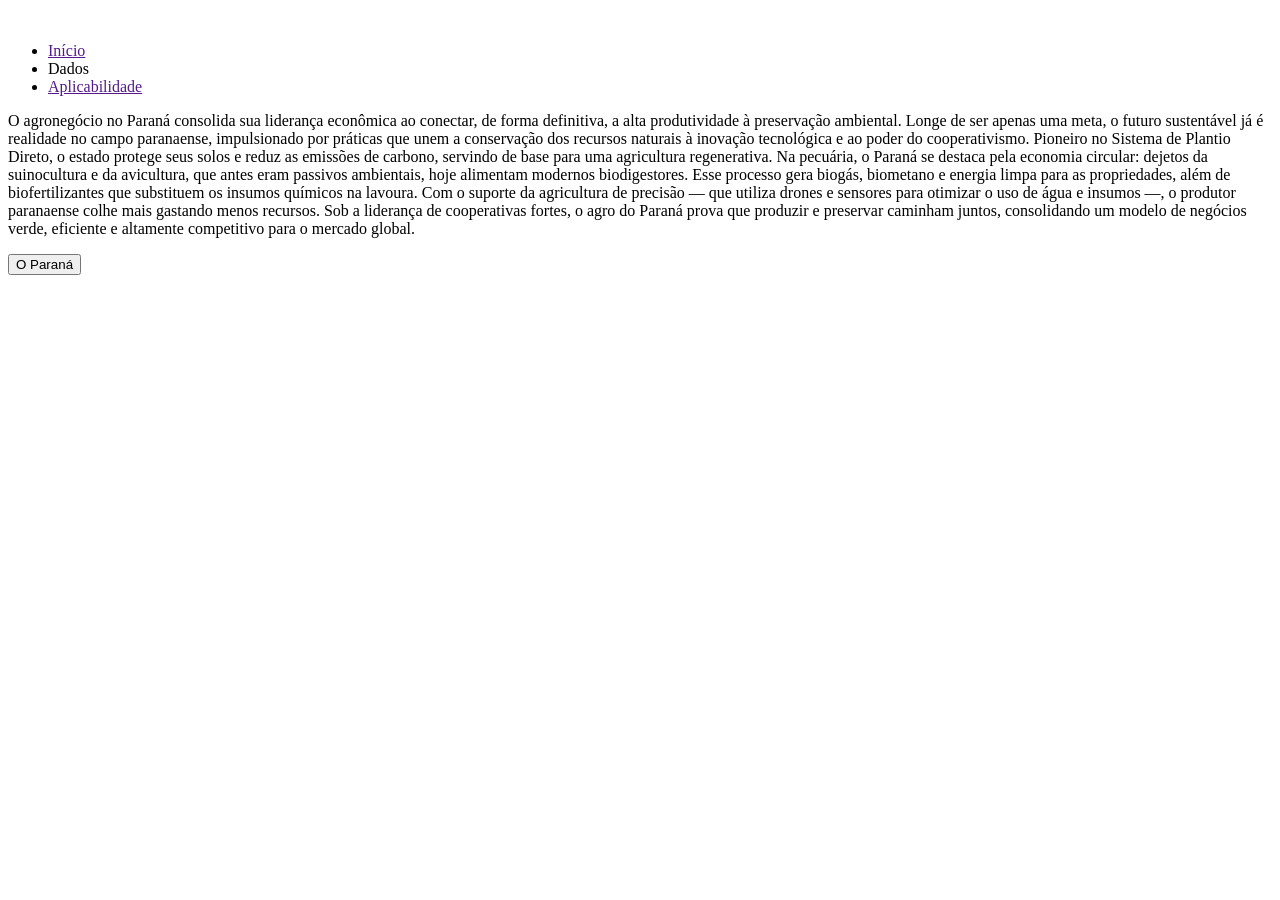
==== index.html @ 720bbc3e "." ====
<!DOCTYPE html>
<html lang="pt-BR">
<head>
    <meta charset="UTF-8">
    <meta name="viewport" content="width=device-width, initial-scale=1.0">
    <link rel="stylesheet" href="style.css">
    <title>AGRINHO PARANA 2026</title>
</head>
<body>
    <header class="cabecalho">
        <div class="logo">
            <img src="" class="logoimg">
        </div>
        <ul class="areas">
            <li><a href="">Início</a></li>
            <li><a href=""></a>Dados</li>
            <li><a href="">Aplicabilidade</a></li>
        </ul>
    </header>
    <main>
        <div>
        <p>O agronegócio no Paraná consolida sua liderança econômica ao conectar, de forma definitiva, a alta produtividade à preservação ambiental. Longe de ser apenas uma meta, o futuro sustentável já é realidade no campo paranaense, impulsionado por práticas que unem a conservação dos recursos naturais à inovação tecnológica e ao poder do cooperativismo.
Pioneiro no Sistema de Plantio Direto, o estado protege seus solos e reduz as emissões de carbono, servindo de base para uma agricultura regenerativa. Na pecuária, o Paraná se destaca pela economia circular: dejetos da suinocultura e da avicultura, que antes eram passivos ambientais, hoje alimentam modernos biodigestores. Esse processo gera biogás, biometano e energia limpa para as propriedades, além de biofertilizantes que substituem os insumos químicos na lavoura.
Com o suporte da agricultura de precisão — que utiliza drones e sensores para otimizar o uso de água e insumos —, o produtor paranaense colhe mais gastando menos recursos. Sob a liderança de cooperativas fortes, o agro do Paraná prova que produzir e preservar caminham juntos, consolidando um modelo de negócios verde, eficiente e altamente competitivo para o mercado global. </p>
       	 <button>O Paraná</button>
          </div>
          
    </main>
        
        
        
    <script src="script.js"></script>
</body>
</html>
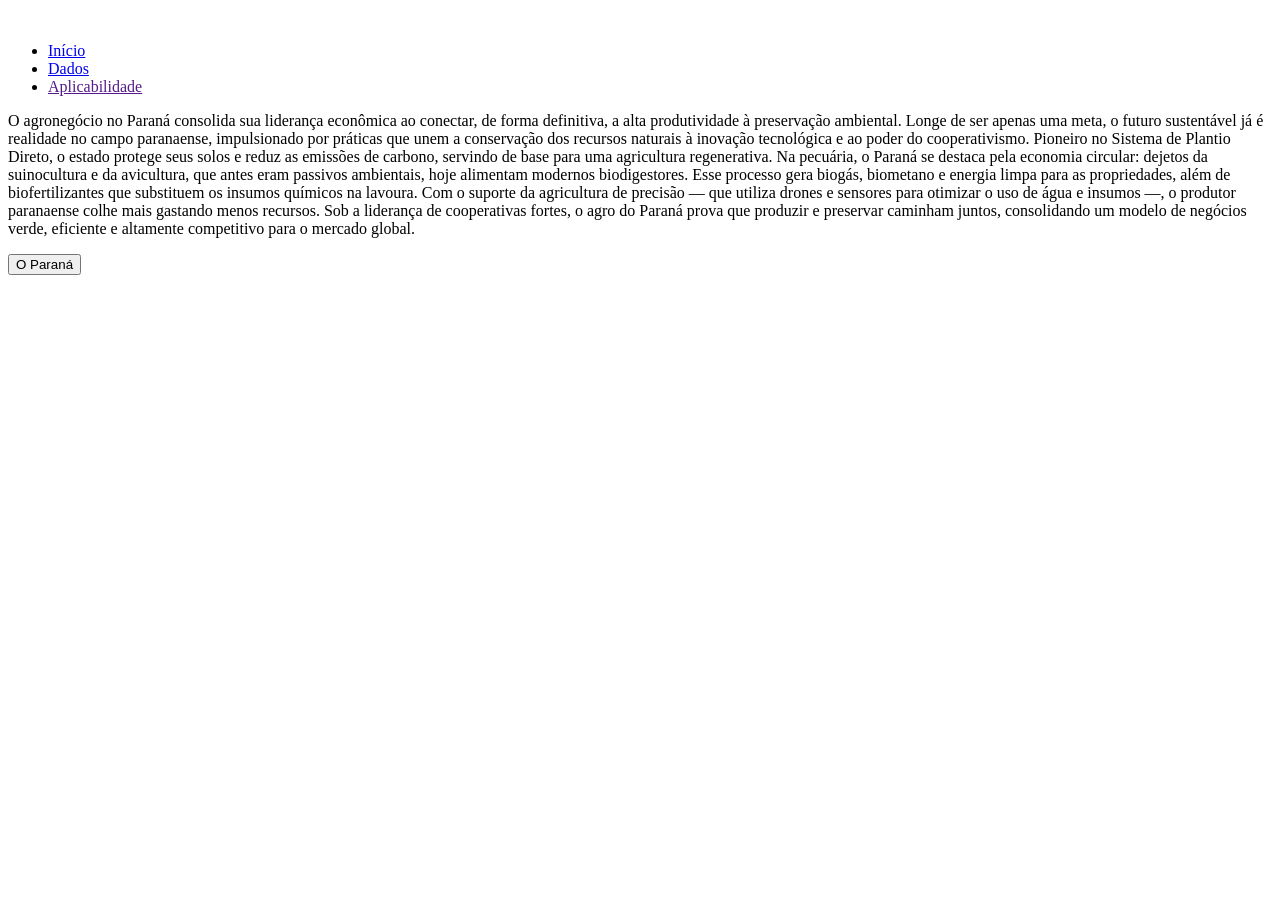
==== commit 3a4c6734: "." ====
--- a/index.html
+++ b/index.html
@@ -12,23 +12,20 @@
             <img src="" class="logoimg">
         </div>
         <ul class="areas">
-            <li><a href="">Início</a></li>
-            <li><a href=""></a>Dados</li>
+            <li><a href="#texto_pr">Início</a></li>
+            <li><a href="#local_grafico">Dados</a></li>
             <li><a href="">Aplicabilidade</a></li>
         </ul>
     </header>
     <main>
         <div>
-        <p>O agronegócio no Paraná consolida sua liderança econômica ao conectar, de forma definitiva, a alta produtividade à preservação ambiental. Longe de ser apenas uma meta, o futuro sustentável já é realidade no campo paranaense, impulsionado por práticas que unem a conservação dos recursos naturais à inovação tecnológica e ao poder do cooperativismo.
+        <p class="texto_PR">O agronegócio no Paraná consolida sua liderança econômica ao conectar, de forma definitiva, a alta produtividade à preservação ambiental. Longe de ser apenas uma meta, o futuro sustentável já é realidade no campo paranaense, impulsionado por práticas que unem a conservação dos recursos naturais à inovação tecnológica e ao poder do cooperativismo.
 Pioneiro no Sistema de Plantio Direto, o estado protege seus solos e reduz as emissões de carbono, servindo de base para uma agricultura regenerativa. Na pecuária, o Paraná se destaca pela economia circular: dejetos da suinocultura e da avicultura, que antes eram passivos ambientais, hoje alimentam modernos biodigestores. Esse processo gera biogás, biometano e energia limpa para as propriedades, além de biofertilizantes que substituem os insumos químicos na lavoura.
 Com o suporte da agricultura de precisão — que utiliza drones e sensores para otimizar o uso de água e insumos —, o produtor paranaense colhe mais gastando menos recursos. Sob a liderança de cooperativas fortes, o agro do Paraná prova que produzir e preservar caminham juntos, consolidando um modelo de negócios verde, eficiente e altamente competitivo para o mercado global. </p>
        	 <button>O Paraná</button>
           </div>
-          
+          <div class="local_grafico"></div>
     </main>
-        
-        
-        
     <script src="script.js"></script>
 </body>
 </html>
--- a/style.css
+++ b/style.css
@@ -0,0 +1,3 @@
+areas{
+    text-decoration: none;
+}
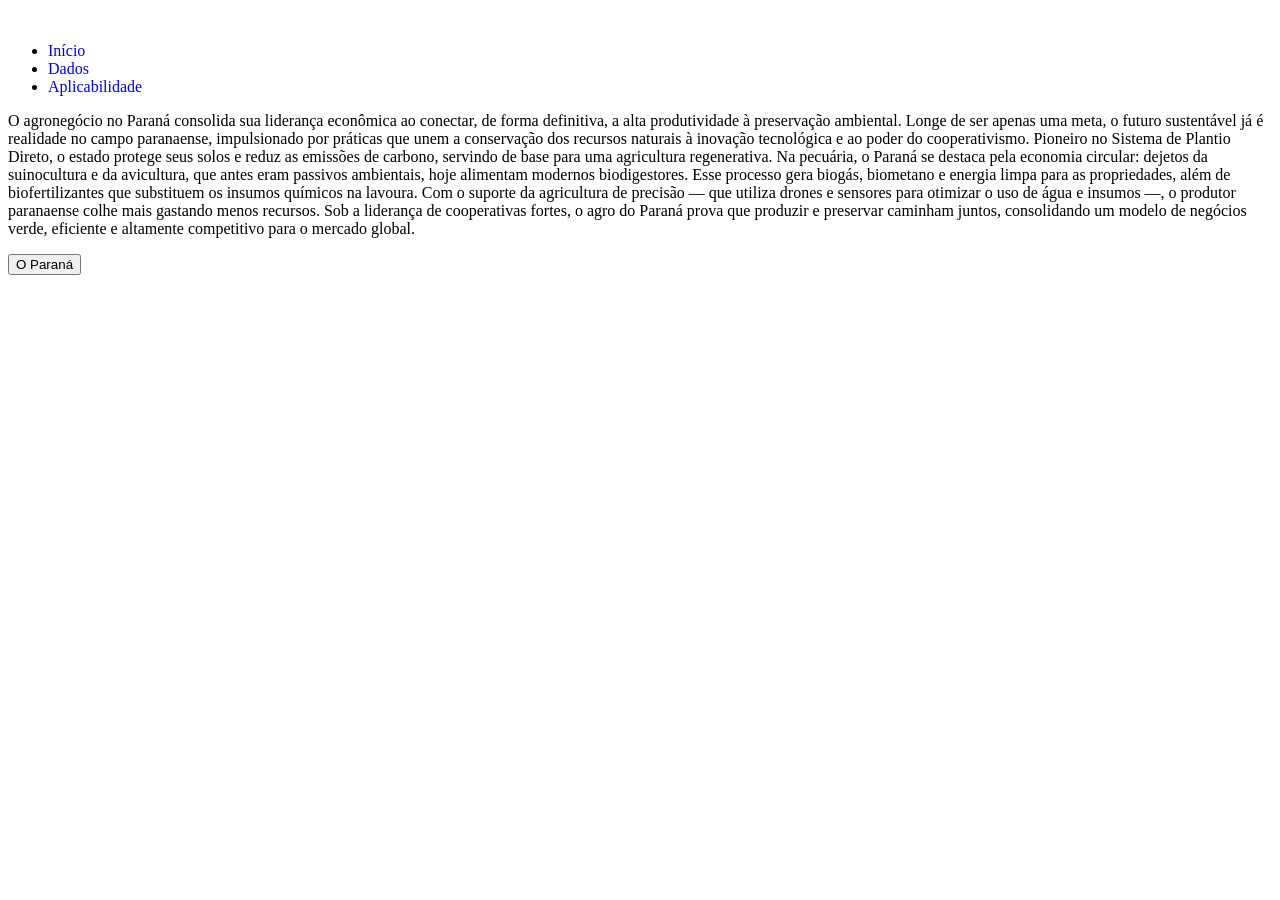
==== commit 6bf355f3: "." ====
--- a/index.html
+++ b/index.html
@@ -14,7 +14,7 @@
         <ul class="areas">
             <li><a href="#texto_pr">Início</a></li>
             <li><a href="#local_grafico">Dados</a></li>
-            <li><a href="">Aplicabilidade</a></li>
+            <li><a href="#local_grafico">Aplicabilidade</a></li>
         </ul>
     </header>
     <main>
--- a/style.css
+++ b/style.css
@@ -1,3 +1,3 @@
-areas{
+.areas a{
     text-decoration: none;
 }
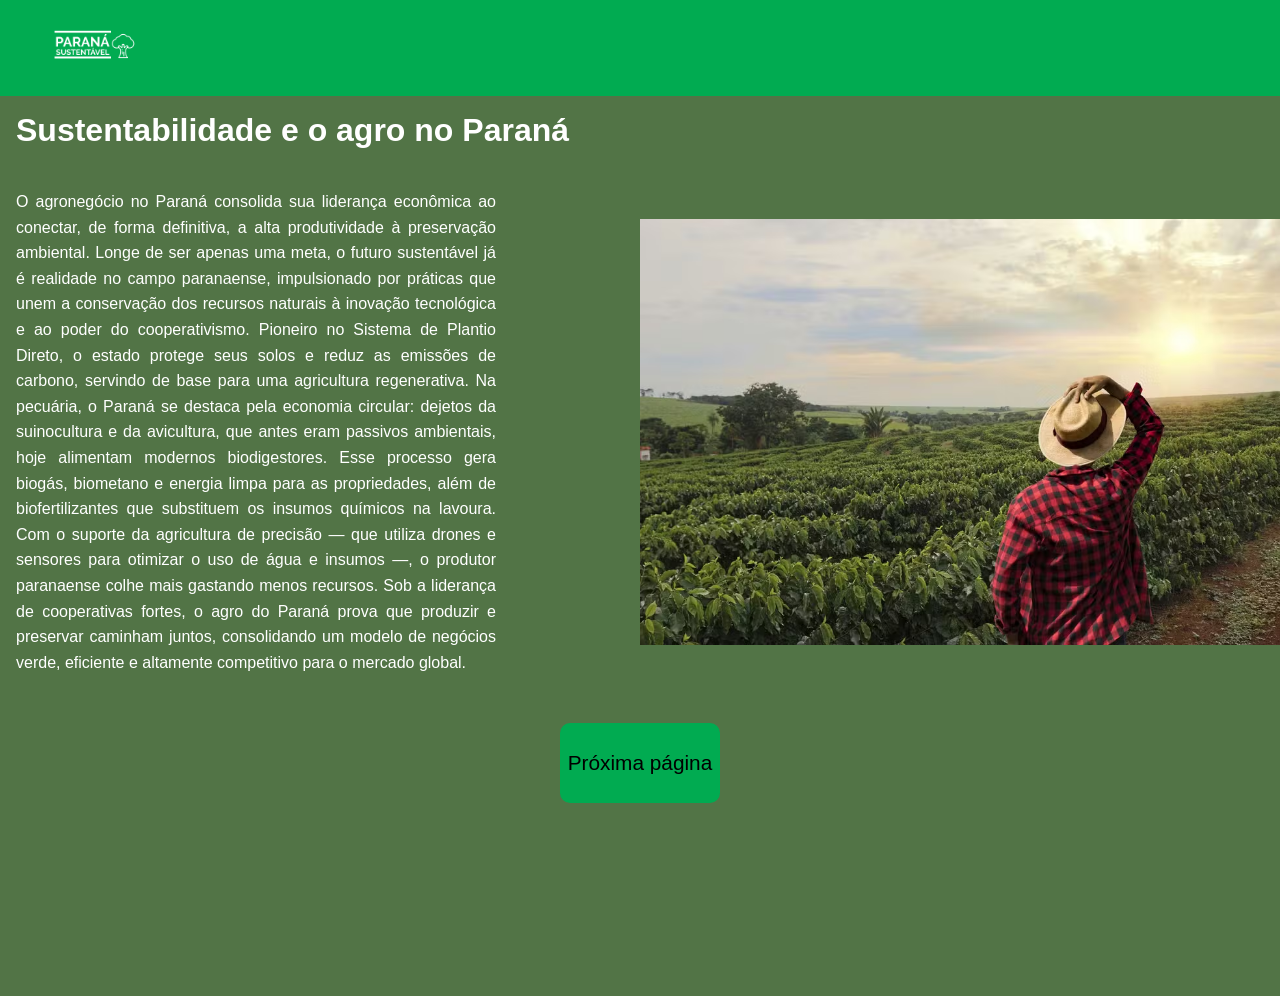
==== commit d38c9c2d: "." ====
--- a/index.html
+++ b/index.html
@@ -9,22 +9,22 @@
 <body>
     <header class="cabecalho">
         <div class="logo">
-            <img src="" class="logoimg">
+            <img src="paranásustlogo.png" class="logoimg">
         </div>
-        <ul class="areas">
-            <li><a href="#texto_pr">Início</a></li>
-            <li><a href="#local_grafico">Dados</a></li>
-            <li><a href="#local_grafico">Aplicabilidade</a></li>
-        </ul>
     </header>
     <main>
-        <div>
+        <div class="txt_container">
+        <h1 class="titulo">Sustentabilidade e o agro no Paraná</h1>
+        <div class="conteudoprincipal">
         <p class="texto_PR">O agronegócio no Paraná consolida sua liderança econômica ao conectar, de forma definitiva, a alta produtividade à preservação ambiental. Longe de ser apenas uma meta, o futuro sustentável já é realidade no campo paranaense, impulsionado por práticas que unem a conservação dos recursos naturais à inovação tecnológica e ao poder do cooperativismo.
 Pioneiro no Sistema de Plantio Direto, o estado protege seus solos e reduz as emissões de carbono, servindo de base para uma agricultura regenerativa. Na pecuária, o Paraná se destaca pela economia circular: dejetos da suinocultura e da avicultura, que antes eram passivos ambientais, hoje alimentam modernos biodigestores. Esse processo gera biogás, biometano e energia limpa para as propriedades, além de biofertilizantes que substituem os insumos químicos na lavoura.
 Com o suporte da agricultura de precisão — que utiliza drones e sensores para otimizar o uso de água e insumos —, o produtor paranaense colhe mais gastando menos recursos. Sob a liderança de cooperativas fortes, o agro do Paraná prova que produzir e preservar caminham juntos, consolidando um modelo de negócios verde, eficiente e altamente competitivo para o mercado global. </p>
-       	 <button>O Paraná</button>
+        <img src="agroesustnoPR.avif" alt="">
+        </div>
+        </div>
+        <div class="local_botoes">
+          <button id="proxima1" class="botao">Próxima página</button>
           </div>
-          <div class="local_grafico"></div>
     </main>
     <script src="script.js"></script>
 </body>
--- a/style.css
+++ b/style.css
@@ -1,3 +1,97 @@
-.areas a{
-    text-decoration: none;
+* {
+    margin: 0;
+    padding: 0;
+    box-sizing: border-box;
+}
+
+.logoimg
+{
+    height: 6rem;
+    width: 6rem;
+    margin-left: 3rem;
+}
+
+.areas {
+    list-style: none;
+    display: flex;
+    margin-left: auto;
+    justify-content: space-between;
+    gap: 1rem;
+    padding: 2rem;
+}
+
+header {
+    background-color: #01ab51;
+    width: 100%;
+    height: 6rem;
+    position: absolute;
+    top: 0;
+    z-index: 1000;
+    display: flex;
+    align-items: center;
+}
+
+body {
+    background: #527446;
+    width: 100vw;
+    min-height: 100vh;
+    overflow-x: hidden;
+    color: rgb(255, 255, 255);
+    font-family: Arial, sans-serif;
+}
+
+.txt_container {
+    margin-right: auto; 
+    margin-top: 6rem;
+}
+
+.conteudoprincipal {
+    display: flex;
+    align-items: center;
+}
+
+.conteudoprincipal img{
+    width: 50%;
+    margin-left: 8rem;
+}
+
+.conteudoprincipal p{
+    width: 50%;
+}
+
+.titulo{
+    padding: 1rem;
+    text-align: justify; 
+    text-justify: inter-word; 
+    margin-bottom: 0.5rem;
+}
+
+.texto_PR {
+    max-width: 800px;
+    width: 100%; 
+    padding: 1rem;
+    text-align: justify; 
+    text-justify: inter-word; 
+    line-height: 1.6;
+}
+
+.local_botoes {
+    display: flex;
+    justify-content: center;
+    padding: 2rem;
+}
+
+.botao {
+    background-color: #01ab51;
+    border: none;
+    cursor: pointer;
+    width: 10rem;
+    height: 5rem;
+    font-size: 1.3rem;
+    border-radius: 10px;
+    transition: transform 0.3s ease;
+}
+
+.botao:hover{
+    transform: scale(1.1);
 }
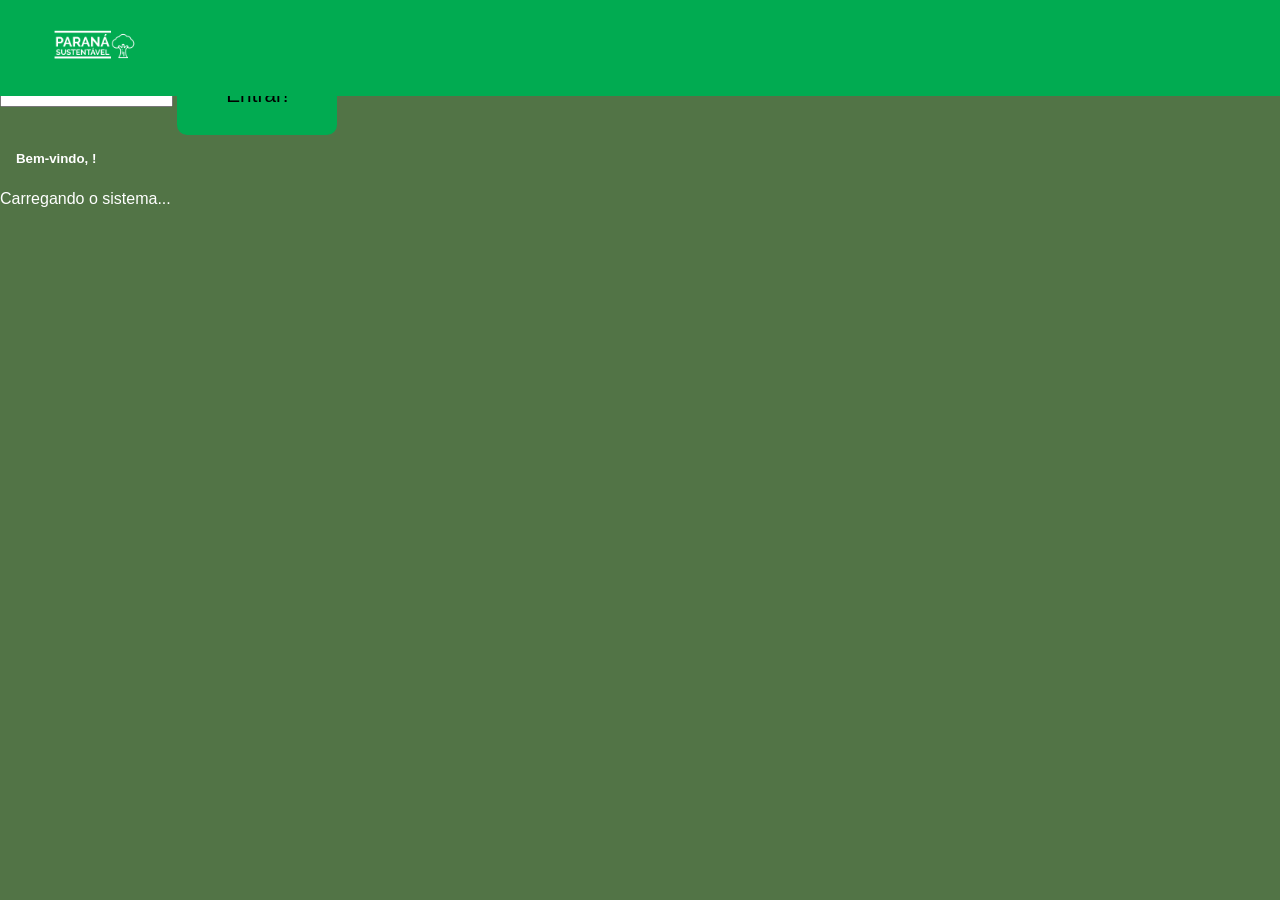
==== commit 6a430efb: "AGRO DO PARANA" ====
--- a/index.html
+++ b/index.html
@@ -13,18 +13,16 @@
         </div>
     </header>
     <main>
-        <div class="txt_container">
-        <h1 class="titulo">Sustentabilidade e o agro no Paraná</h1>
-        <div class="conteudoprincipal">
-        <p class="texto_PR">O agronegócio no Paraná consolida sua liderança econômica ao conectar, de forma definitiva, a alta produtividade à preservação ambiental. Longe de ser apenas uma meta, o futuro sustentável já é realidade no campo paranaense, impulsionado por práticas que unem a conservação dos recursos naturais à inovação tecnológica e ao poder do cooperativismo.
-Pioneiro no Sistema de Plantio Direto, o estado protege seus solos e reduz as emissões de carbono, servindo de base para uma agricultura regenerativa. Na pecuária, o Paraná se destaca pela economia circular: dejetos da suinocultura e da avicultura, que antes eram passivos ambientais, hoje alimentam modernos biodigestores. Esse processo gera biogás, biometano e energia limpa para as propriedades, além de biofertilizantes que substituem os insumos químicos na lavoura.
-Com o suporte da agricultura de precisão — que utiliza drones e sensores para otimizar o uso de água e insumos —, o produtor paranaense colhe mais gastando menos recursos. Sob a liderança de cooperativas fortes, o agro do Paraná prova que produzir e preservar caminham juntos, consolidando um modelo de negócios verde, eficiente e altamente competitivo para o mercado global. </p>
-        <img src="agroesustnoPR.avif" alt="">
+        <div class="login">
+            <h5 class="titulo">Insira seu nome</h5>
+            <input type="text" class="camponome">
+            <button class="botao" id="entrar">Entrar!</button>
         </div>
-        </div>
-        <div class="local_botoes">
-          <button id="proxima1" class="botao">Próxima página</button>
-          </div>
+        <div id="tela-loading" class="login escondido">
+            <h5 class="titulo">Bem-vindo, <span id="nome-carregamento"></span>!</h5>
+            <p>Carregando o sistema...</p>
+            <div class="spinner"></div> </div>
+    </div>
     </main>
     <script src="script.js"></script>
 </body>
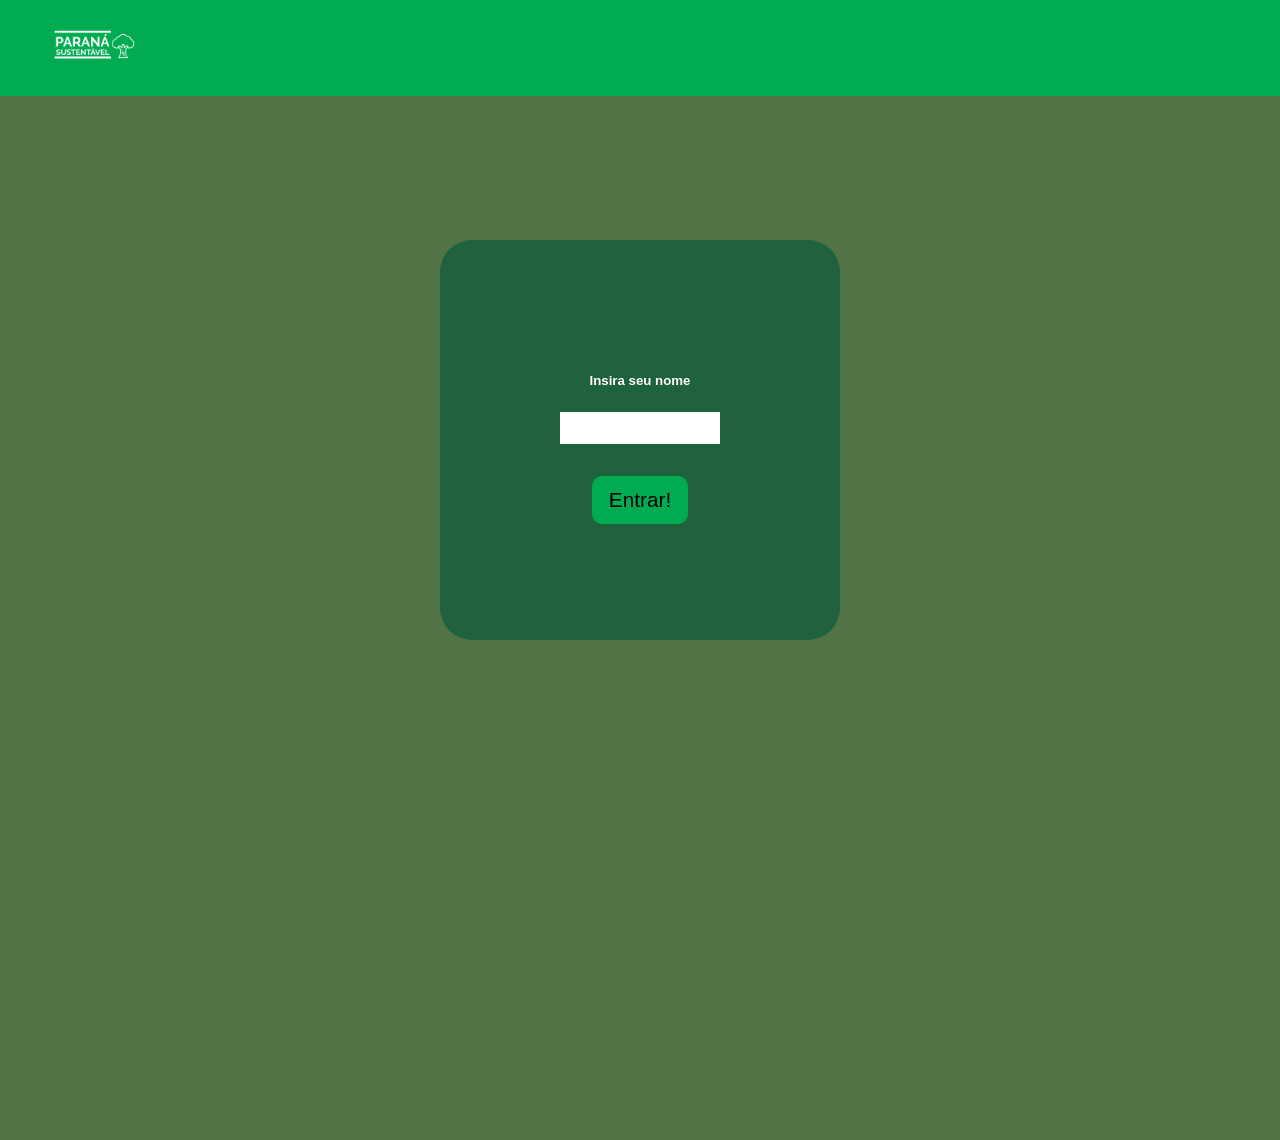
==== commit 87fb83e5: "AGRO DO PARANA" ====
--- a/index.html
+++ b/index.html
@@ -22,7 +22,6 @@
             <h5 class="titulo">Bem-vindo, <span id="nome-carregamento"></span>!</h5>
             <p>Carregando o sistema...</p>
             <div class="spinner"></div> </div>
-    </div>
     </main>
     <script src="script.js"></script>
 </body>
--- a/style.css
+++ b/style.css
@@ -38,6 +38,7 @@
     overflow-x: hidden;
     color: rgb(255, 255, 255);
     font-family: Arial, sans-serif;
+    overflow: hidden;
 }
 
 .txt_container {
@@ -75,23 +76,42 @@
     line-height: 1.6;
 }
 
-.local_botoes {
-    display: flex;
-    justify-content: center;
-    padding: 2rem;
-}
-
 .botao {
     background-color: #01ab51;
     border: none;
     cursor: pointer;
-    width: 10rem;
-    height: 5rem;
+    width: 6rem;
+    height: 3rem;
     font-size: 1.3rem;
     border-radius: 10px;
     transition: transform 0.3s ease;
+    margin-top: 2rem;
 }
 
 .botao:hover{
     transform: scale(1.1);
+}
+
+.camponome{
+    border: none;
+    height: 2rem;
+    width: 10rem;
+}
+
+.login {
+    height: 25rem;
+    width: 25rem;
+    background-color: #20613e;
+    display: flex;
+    flex-direction: column;
+    justify-content: center;
+    align-items: center;
+    margin: auto;
+    padding: 2rem;
+    border-radius: 2rem;
+    margin-top: 15rem;
+}
+
+.escondido {
+    display: none;
 }
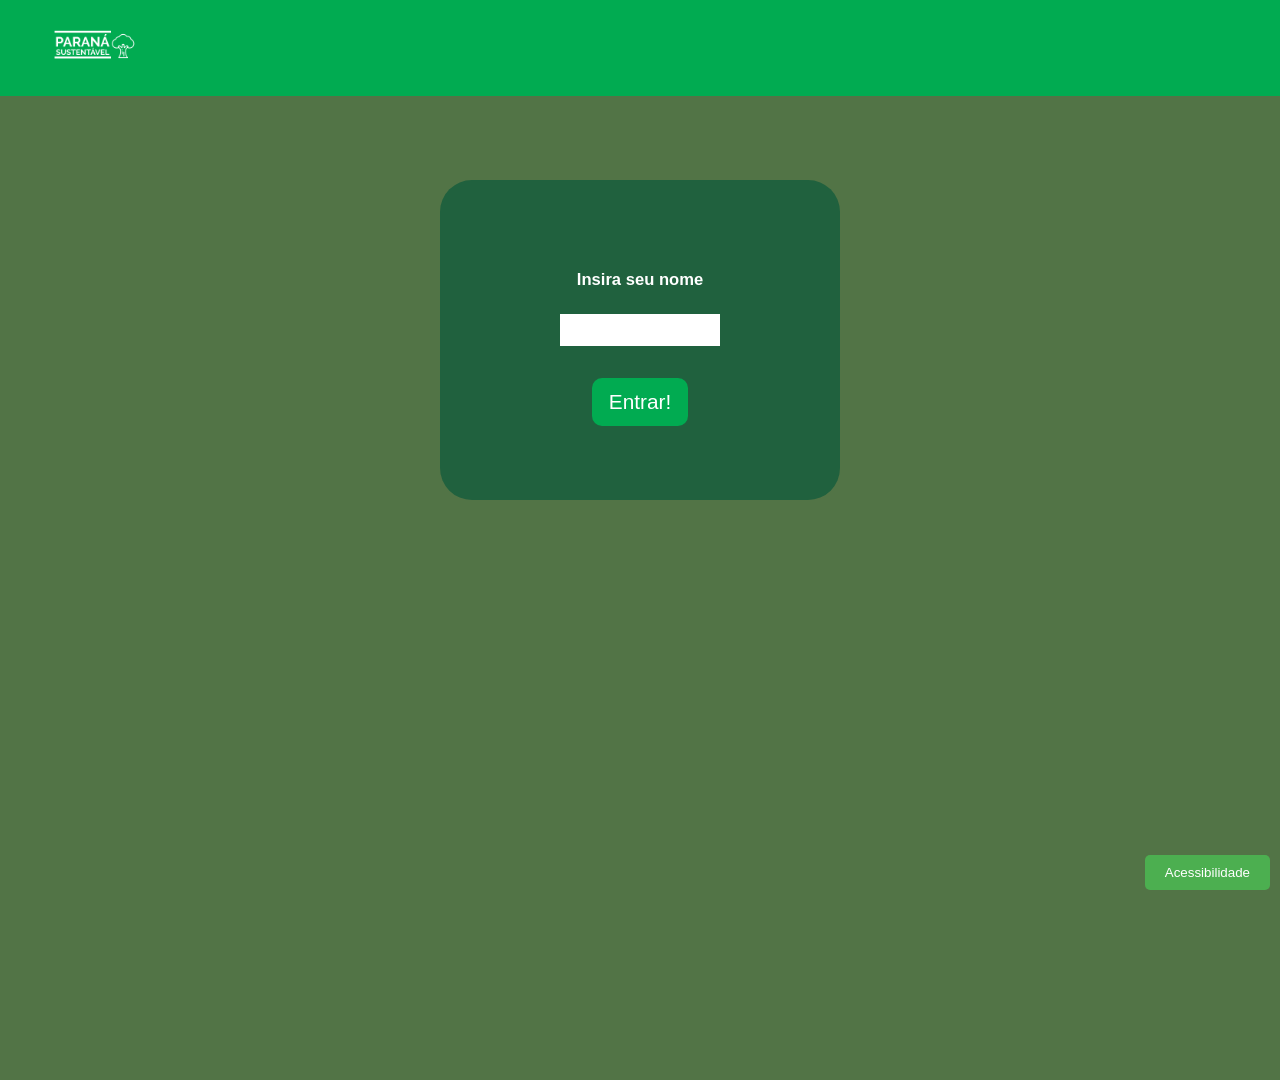
==== commit 1e0b61a2: "AGRO DO PARANA" ====
--- a/index.html
+++ b/index.html
@@ -12,6 +12,14 @@
             <img src="paranásustlogo.png" class="logoimg">
         </div>
     </header>
+    <section id="acessibilidade" class="acessibilidade">
+        <button id="btn-acessibilidade">Acessibilidade</button>
+        <div id="botoes-acessibilidade" class="botoes-acessibilidade" style="display: none;">
+            <button id="btn-aumentar">Aumentar Fonte</button>
+            <button id="btn-diminuir">Diminuir Fonte</button>
+            <button id="btn-mudar-cor">Mudar Cor do Texto</button>
+        </div>
+    </section>
     <main>
         <div class="login">
             <h5 class="titulo">Insira seu nome</h5>
@@ -22,7 +30,8 @@
             <h5 class="titulo">Bem-vindo, <span id="nome-carregamento"></span>!</h5>
             <p>Carregando o sistema...</p>
             <div class="spinner"></div> </div>
+    </div>
     </main>
-    <script src="script.js"></script>
+        <script src="script.js" defer></script>
 </body>
 </html>
--- a/style.css
+++ b/style.css
@@ -4,11 +4,10 @@
     box-sizing: border-box;
 }
 
-.logoimg
-{
-    height: 6rem;
-    width: 6rem;
-    margin-left: 3rem;
+.logoimg {
+    height: clamp(4rem, 10vw, 6rem);
+    width: clamp(4rem, 10vw, 6rem);
+    margin-left: clamp(1rem, 5vw, 3rem);
 }
 
 .areas {
@@ -17,13 +16,14 @@
     margin-left: auto;
     justify-content: space-between;
     gap: 1rem;
-    padding: 2rem;
+    padding: clamp(1rem, 3vw, 2rem);
+    flex-wrap: wrap;
 }
 
 header {
     background-color: #01ab51;
     width: 100%;
-    height: 6rem;
+    height: clamp(5rem, 12vw, 6rem);
     position: absolute;
     top: 0;
     z-index: 1000;
@@ -38,39 +38,46 @@
     overflow-x: hidden;
     color: rgb(255, 255, 255);
     font-family: Arial, sans-serif;
-    overflow: hidden;
 }
 
 .txt_container {
-    margin-right: auto; 
-    margin-top: 6rem;
+    margin-inline: auto; 
+    margin-top: clamp(5rem, 12vw, 6rem);
+    width: 100%;
+    max-width: 1200px;
+    padding: 1rem;
 }
 
 .conteudoprincipal {
     display: flex;
     align-items: center;
-}
-
-.conteudoprincipal img{
-    width: 50%;
-    margin-left: 8rem;
-}
-
-.conteudoprincipal p{
-    width: 50%;
-}
-
-.titulo{
-    padding: 1rem;
-    text-align: justify; 
-    text-justify: inter-word; 
+    flex-wrap: wrap;
+    gap: 2rem;
+}
+
+.conteudoprincipal img {
+    width: min(100%, 500px);
+    flex: 1 1 300px;
+    margin-left: 0;
+    height: auto;
+    object-fit: cover;
+}
+
+.conteudoprincipal p {
+    flex: 1 1 300px;
+    width: 100%;
+}
+
+.titulo {
+    padding: 1rem 0;
+    text-align: left; 
     margin-bottom: 0.5rem;
 }
 
 .texto_PR {
     max-width: 800px;
     width: 100%; 
-    padding: 1rem;
+    padding: 0;
     text-align: justify; 
     text-justify: inter-word; 
     line-height: 1.6;
@@ -86,32 +93,122 @@
     border-radius: 10px;
     transition: transform 0.3s ease;
     margin-top: 2rem;
-}
-
-.botao:hover{
+    color: white;
+}
+
+.botao:hover {
     transform: scale(1.1);
 }
 
-.camponome{
+.camponome {
     border: none;
     height: 2rem;
     width: 10rem;
+    color: black;
 }
 
 .login {
-    height: 25rem;
-    width: 25rem;
+    width: min(90%, 25rem);
+    min-height: 20rem;
+    height: auto;
     background-color: #20613e;
     display: flex;
     flex-direction: column;
     justify-content: center;
     align-items: center;
-    margin: auto;
+    margin: max(5rem, 20vh) auto auto auto;
     padding: 2rem;
     border-radius: 2rem;
-    margin-top: 15rem;
 }
 
 .escondido {
     display: none;
-}+}
+
+
+.acessibilidade {
+    position: fixed;
+    bottom: 10px;
+    right: 10px;
+    z-index: 9999;
+}
+
+#btn-acessibilidade {
+    background-color: #4CAF50;
+    color: white;
+    padding: 10px 20px;
+    border: none;
+    border-radius: 5px;
+    cursor: pointer;
+}
+
+#botoes-acessibilidade {
+    margin-top: 10px;
+    display: flex;
+    flex-direction: column;
+}
+
+#botoes-acessibilidade button {
+    margin: 5px;
+    padding: 8px 16px;
+    border: none;
+    border-radius: 5px;
+    cursor: pointer;
+}
+
+#btn-aumentar {
+    background-color: #4CAF50;
+    color: white;
+}
+
+#btn-diminuir {
+    background-color: #FF5733;
+    color: white;
+}
+
+#btn-mudar-cor {
+    background-color: #3333FF;
+    color: white;
+}
+
+body.alto-contraste {
+    background: #000000;
+    color: #ffffff;
+}
+
+body.alto-contraste header {
+    background-color: #1a1a1a;
+    border-bottom: 2px solid #ffffff;
+}
+
+body.alto-contraste .login {
+    background-color: #1a1a1a;
+    border: 2px solid #ffffff;
+}
+
+body.alto-contraste .botao,
+body.alto-contraste #btn-acessibilidade,
+body.alto-contraste #btn-aumentar {
+    background-color: #ffffff;
+    color: #000000;
+    font-weight: bold;
+    border: 2px solid #000000;
+}
+
+body.alto-contraste .camponome {
+    background-color: #ffffff;
+    color: #000000;
+    border: 2px solid #000000;
+}
+
+body.alto-contraste #btn-diminuir {
+    background-color: #ff6666;
+    color: #000000;
+    font-weight: bold;
+}
+
+body.alto-contraste #btn-mudar-cor {
+    background-color: #ffff00;
+    color: #000000;
+    font-weight: bold;
+}
